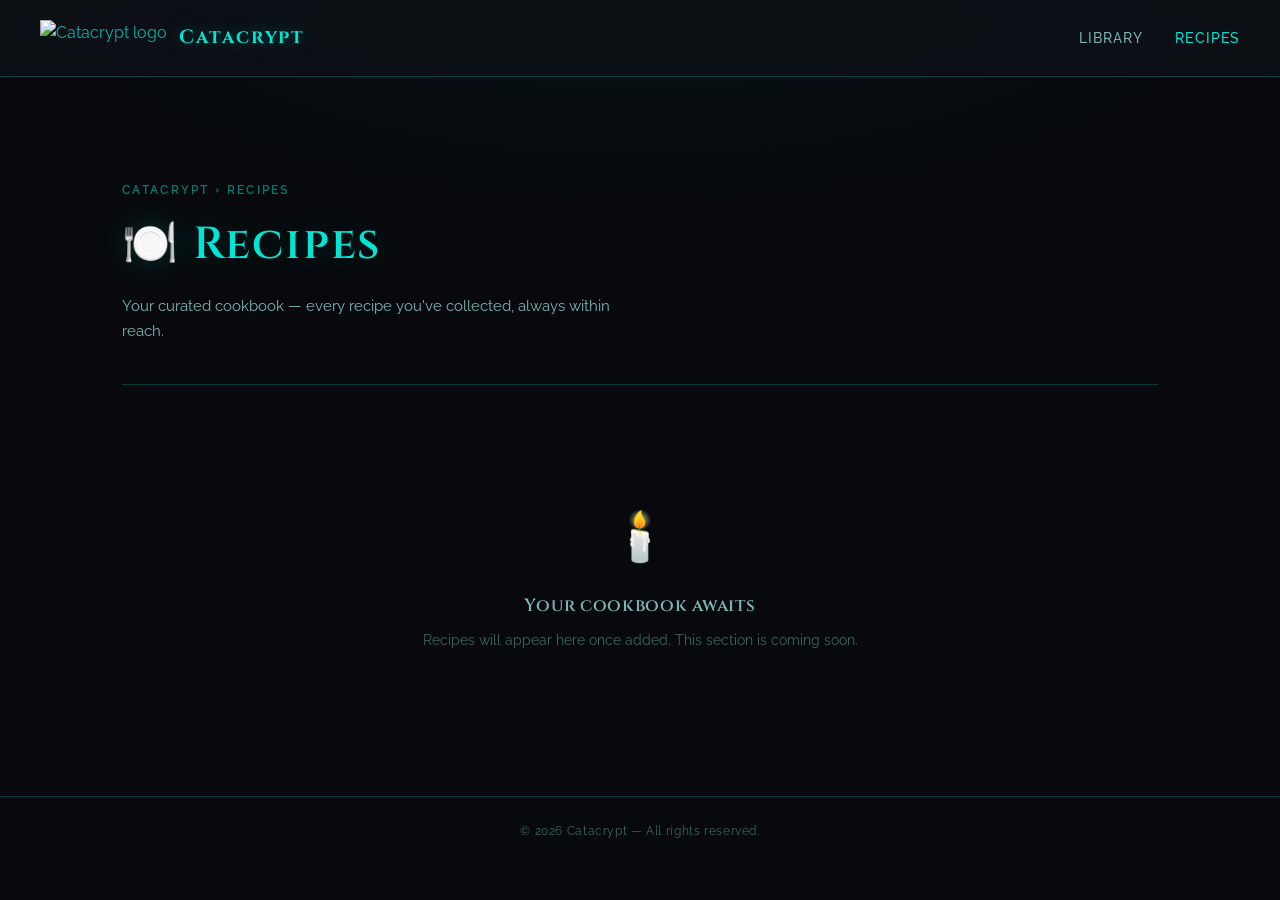
==== recipes/index.html @ 8ff2cbed "Add main landing page, shared theme, and Books/Recipes subpage placeholders Co-authored-by: sneakyca" ====
<!DOCTYPE html>
<html lang="en">
  <head>
    <meta charset="UTF-8" />
    <meta name="viewport" content="width=device-width, initial-scale=1.0" />
    <title>Recipes — Catacrypt</title>
    <link rel="icon" type="image/x-icon" href="../favicon.ico" />
    <link rel="stylesheet" href="../assets/style.css" />
    <style>
      .page-hero {
        padding: 3.5rem 0 2.5rem;
        border-bottom: 1px solid var(--teal-border);
        margin-bottom: 3rem;
      }

      .page-hero .eyebrow {
        font-size: 0.72rem;
        font-weight: 600;
        letter-spacing: 0.2em;
        text-transform: uppercase;
        color: var(--teal-dim);
        margin-bottom: 0.5rem;
      }

      .page-hero h1 {
        font-size: clamp(1.8rem, 4vw, 2.8rem);
        color: var(--teal-bright);
        text-shadow: 0 0 30px rgba(0,229,212,0.2);
        margin-bottom: 0.75rem;
      }

      .page-hero p {
        color: var(--text-secondary);
        font-size: 0.95rem;
        max-width: 520px;
      }

      .coming-soon {
        text-align: center;
        padding: 4rem 1rem;
        color: var(--text-muted);
      }

      .coming-soon .icon { font-size: 3rem; margin-bottom: 1rem; }
      .coming-soon h2 {
        font-size: 1.1rem;
        color: var(--text-secondary);
        margin-bottom: 0.5rem;
      }
      .coming-soon p { font-size: 0.88rem; }
    </style>
  </head>
  <body>
    <header class="site-header">
      <a href="../index.html" class="logo-link">
        <img src="../assets/logo.png" alt="Catacrypt logo" class="logo-img" />
        <span class="brand">Catacrypt</span>
      </a>
      <nav>
        <a href="../books/index.html">Library</a>
        <a href="index.html" class="active">Recipes</a>
      </nav>
    </header>

    <main class="page-content">
      <div class="page-hero">
        <p class="eyebrow">Catacrypt &rsaquo; Recipes</p>
        <h1>🍽️ Recipes</h1>
        <p>Your curated cookbook — every recipe you've collected, always within reach.</p>
      </div>

      <div class="coming-soon">
        <div class="icon">🕯️</div>
        <h2>Your cookbook awaits</h2>
        <p>Recipes will appear here once added. This section is coming soon.</p>
      </div>
    </main>

    <footer class="site-footer">
      &copy; <span id="yr"></span> Catacrypt &mdash; All rights reserved.
    </footer>
    <script>document.getElementById('yr').textContent = new Date().getFullYear();</script>
  </body>
</html>
---- assets/style.css ----
@import url('https://fonts.googleapis.com/css2?family=Cinzel:wght@400;600;700&family=Raleway:wght@300;400;500;600&display=swap');

/* ── Design tokens ─────────────────────────────────────────── */
:root {
  --bg-base:       #07090c;
  --bg-surface:    #0d1117;
  --bg-card:       #111820;
  --bg-card-hover: #162028;

  --teal-bright:   #00e5d4;
  --teal-mid:      #00b4aa;
  --teal-dim:      #007a72;
  --teal-glow:     rgba(0, 229, 212, 0.12);
  --teal-border:   rgba(0, 229, 212, 0.22);

  --text-primary:  #dff0ee;
  --text-secondary:#7ab5b0;
  --text-muted:    #3d6662;

  --radius:        12px;
  --radius-lg:     20px;
  --transition:    0.25s ease;
}

/* ── Reset ─────────────────────────────────────────────────── */
*, *::before, *::after {
  margin: 0;
  padding: 0;
  box-sizing: border-box;
}

html { scroll-behavior: smooth; }

body {
  font-family: 'Raleway', sans-serif;
  font-weight: 400;
  background-color: var(--bg-base);
  color: var(--text-primary);
  min-height: 100vh;
  line-height: 1.65;
  /* subtle noise texture via svg */
  background-image:
    radial-gradient(ellipse 80% 50% at 50% -10%, rgba(0,180,170,0.07) 0%, transparent 70%);
}

/* ── Typography ────────────────────────────────────────────── */
h1, h2, h3, h4 {
  font-family: 'Cinzel', serif;
  font-weight: 600;
  letter-spacing: 0.04em;
  color: var(--text-primary);
}

a {
  color: var(--teal-mid);
  text-decoration: none;
  transition: color var(--transition);
}
a:hover { color: var(--teal-bright); }

/* ── Shared site header ────────────────────────────────────── */
.site-header {
  display: flex;
  align-items: center;
  justify-content: space-between;
  padding: 1.25rem 2.5rem;
  border-bottom: 1px solid var(--teal-border);
  background: rgba(13, 17, 23, 0.85);
  backdrop-filter: blur(10px);
  position: sticky;
  top: 0;
  z-index: 100;
}

.site-header .logo-link {
  display: flex;
  align-items: center;
  gap: 0.75rem;
  text-decoration: none;
}

.site-header .logo-img {
  height: 36px;
  width: auto;
}

.site-header .brand {
  font-family: 'Cinzel', serif;
  font-size: 1.2rem;
  font-weight: 700;
  letter-spacing: 0.1em;
  color: var(--teal-bright);
  text-shadow: 0 0 18px rgba(0,229,212,0.4);
}

.site-header nav {
  display: flex;
  gap: 2rem;
}

.site-header nav a {
  font-size: 0.85rem;
  font-weight: 500;
  letter-spacing: 0.08em;
  text-transform: uppercase;
  color: var(--text-secondary);
  transition: color var(--transition);
}
.site-header nav a:hover,
.site-header nav a.active {
  color: var(--teal-bright);
}

/* ── Page wrapper ──────────────────────────────────────────── */
.page-content {
  max-width: 1100px;
  margin: 0 auto;
  padding: 3rem 2rem 5rem;
}

/* ── Teal divider ──────────────────────────────────────────── */
.teal-line {
  width: 60px;
  height: 2px;
  background: linear-gradient(90deg, var(--teal-bright), transparent);
  margin: 1rem 0 1.5rem;
}

/* ── Cards ─────────────────────────────────────────────────── */
.card {
  background: var(--bg-card);
  border: 1px solid var(--teal-border);
  border-radius: var(--radius-lg);
  padding: 2rem;
  transition: background var(--transition), box-shadow var(--transition), border-color var(--transition);
}
.card:hover {
  background: var(--bg-card-hover);
  border-color: var(--teal-mid);
  box-shadow: 0 0 32px rgba(0,229,212,0.08);
}

/* ── Buttons ───────────────────────────────────────────────── */
.btn {
  display: inline-flex;
  align-items: center;
  gap: 0.5rem;
  padding: 0.65rem 1.4rem;
  border-radius: var(--radius);
  font-family: 'Raleway', sans-serif;
  font-size: 0.85rem;
  font-weight: 600;
  letter-spacing: 0.06em;
  text-transform: uppercase;
  cursor: pointer;
  border: none;
  transition: all var(--transition);
  text-decoration: none;
}
.btn-primary {
  background: var(--teal-dim);
  color: var(--bg-base);
}
.btn-primary:hover {
  background: var(--teal-mid);
  box-shadow: 0 0 20px rgba(0,229,212,0.25);
  color: var(--bg-base);
}
.btn-ghost {
  background: transparent;
  color: var(--teal-mid);
  border: 1px solid var(--teal-border);
}
.btn-ghost:hover {
  border-color: var(--teal-mid);
  background: var(--teal-glow);
  color: var(--teal-bright);
}

/* ── Site footer ───────────────────────────────────────────── */
.site-footer {
  border-top: 1px solid var(--teal-border);
  padding: 1.5rem 2.5rem;
  text-align: center;
  font-size: 0.78rem;
  color: var(--text-muted);
  letter-spacing: 0.05em;
}
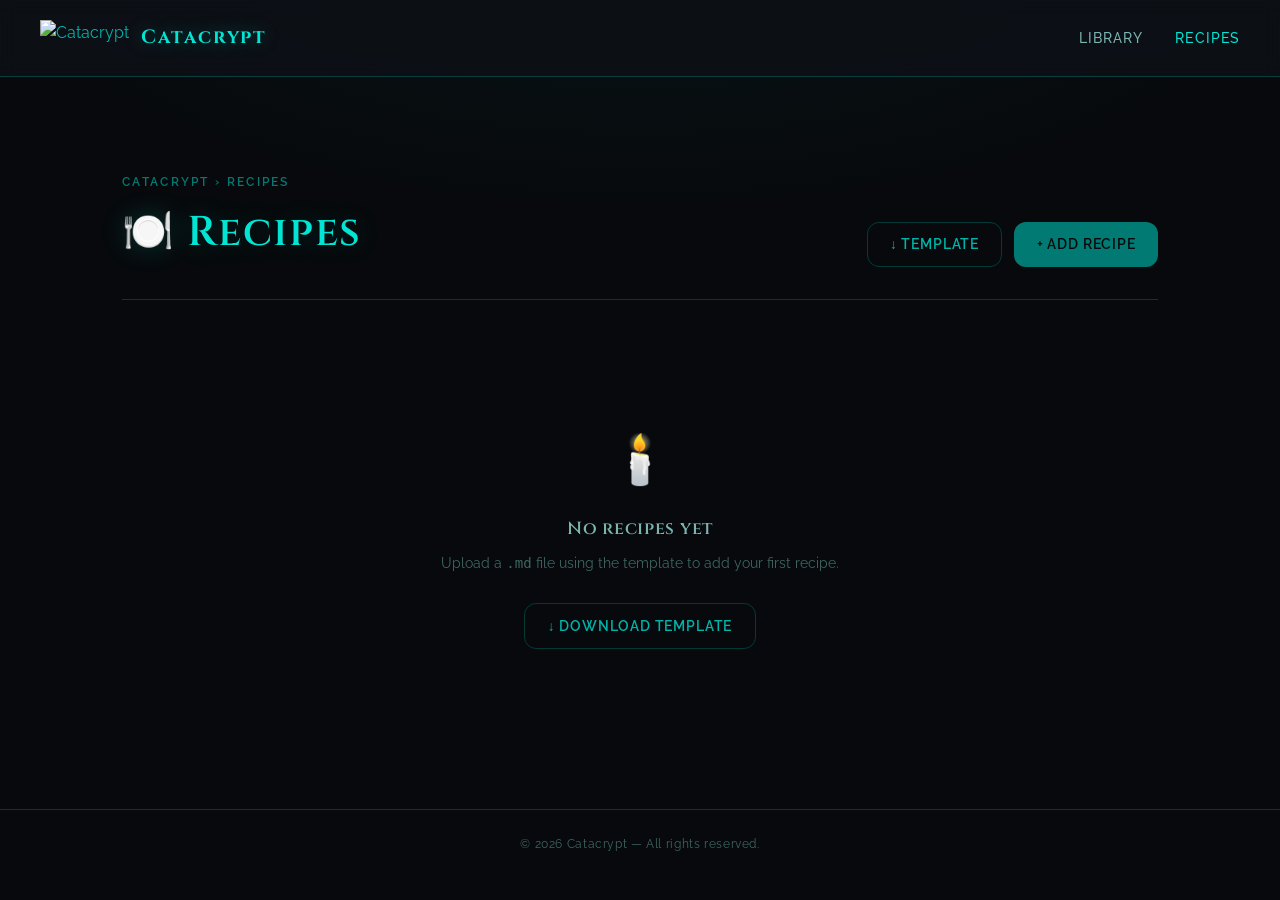
==== commit a68a81c4: "Build full Recipes app with markdown upload, portion scaling, and macros Co-authored-by: sneakycat-6" ====
--- a/recipes/index.html
+++ b/recipes/index.html
@@ -7,53 +7,143 @@
     <link rel="icon" type="image/x-icon" href="../favicon.ico" />
     <link rel="stylesheet" href="../assets/style.css" />
     <style>
+      /* ── Page header ───────────────────────────────────────── */
       .page-hero {
-        padding: 3.5rem 0 2.5rem;
+        padding: 3rem 0 2rem;
+        display: flex;
+        align-items: flex-end;
+        justify-content: space-between;
+        flex-wrap: wrap;
+        gap: 1.5rem;
         border-bottom: 1px solid var(--teal-border);
-        margin-bottom: 3rem;
-      }
-
-      .page-hero .eyebrow {
+        margin-bottom: 2.5rem;
+      }
+
+      .page-hero-text .eyebrow {
         font-size: 0.72rem;
         font-weight: 600;
         letter-spacing: 0.2em;
         text-transform: uppercase;
         color: var(--teal-dim);
-        margin-bottom: 0.5rem;
-      }
-
-      .page-hero h1 {
-        font-size: clamp(1.8rem, 4vw, 2.8rem);
+        margin-bottom: 0.4rem;
+      }
+
+      .page-hero-text h1 {
+        font-size: clamp(1.8rem, 4vw, 2.6rem);
         color: var(--teal-bright);
-        text-shadow: 0 0 30px rgba(0,229,212,0.2);
-        margin-bottom: 0.75rem;
-      }
-
-      .page-hero p {
-        color: var(--text-secondary);
-        font-size: 0.95rem;
-        max-width: 520px;
-      }
-
-      .coming-soon {
+        text-shadow: 0 0 28px rgba(0,229,212,0.2);
+      }
+
+      .page-hero-actions {
+        display: flex;
+        gap: 0.75rem;
+        flex-shrink: 0;
+      }
+
+      /* ── Recipe grid ───────────────────────────────────────── */
+      .recipe-grid {
+        display: grid;
+        grid-template-columns: repeat(auto-fill, minmax(260px, 1fr));
+        gap: 1.25rem;
+      }
+
+      .recipe-card {
+        display: flex;
+        flex-direction: column;
+        gap: 0.75rem;
+        cursor: pointer;
+        position: relative;
+        text-decoration: none;
+        color: inherit;
+      }
+
+      .recipe-card h2 {
+        font-size: 1.1rem;
+        color: var(--teal-bright);
+        line-height: 1.3;
+      }
+
+      .recipe-meta {
+        display: flex;
+        flex-wrap: wrap;
+        gap: 0.75rem;
+        font-size: 0.78rem;
+        color: var(--text-muted);
+        letter-spacing: 0.03em;
+      }
+
+      .recipe-meta span {
+        display: flex;
+        align-items: center;
+        gap: 0.3rem;
+      }
+
+      .recipe-arrow {
+        align-self: flex-start;
+        margin-top: auto;
+        font-size: 0.78rem;
+        font-weight: 600;
+        letter-spacing: 0.08em;
+        text-transform: uppercase;
+        color: var(--teal-dim);
+        transition: color 0.25s;
+      }
+
+      .recipe-card:hover .recipe-arrow { color: var(--teal-bright); }
+
+      .delete-btn {
+        position: absolute;
+        top: 0.9rem;
+        right: 0.9rem;
+        background: none;
+        border: none;
+        cursor: pointer;
+        color: var(--text-muted);
+        font-size: 1rem;
+        line-height: 1;
+        padding: 0.15rem 0.3rem;
+        border-radius: 4px;
+        transition: color 0.2s, background 0.2s;
+        z-index: 2;
+      }
+      .delete-btn:hover { color: #e05c5c; background: rgba(224,92,92,0.08); }
+
+      /* ── Empty state ───────────────────────────────────────── */
+      .empty-state {
+        grid-column: 1 / -1;
         text-align: center;
-        padding: 4rem 1rem;
+        padding: 5rem 1rem;
         color: var(--text-muted);
       }
-
-      .coming-soon .icon { font-size: 3rem; margin-bottom: 1rem; }
-      .coming-soon h2 {
-        font-size: 1.1rem;
-        color: var(--text-secondary);
-        margin-bottom: 0.5rem;
-      }
-      .coming-soon p { font-size: 0.88rem; }
+      .empty-state .icon { font-size: 3rem; margin-bottom: 1rem; }
+      .empty-state h2 { font-size: 1.1rem; color: var(--text-secondary); margin-bottom: 0.5rem; }
+      .empty-state p { font-size: 0.88rem; margin-bottom: 1.75rem; }
+
+      /* ── Toast ─────────────────────────────────────────────── */
+      .toast {
+        position: fixed;
+        bottom: 2rem;
+        right: 2rem;
+        background: var(--bg-card);
+        border: 1px solid var(--teal-border);
+        border-radius: var(--radius);
+        padding: 0.75rem 1.25rem;
+        font-size: 0.85rem;
+        color: var(--teal-bright);
+        box-shadow: 0 4px 24px rgba(0,0,0,0.4);
+        opacity: 0;
+        transform: translateY(8px);
+        transition: opacity 0.3s, transform 0.3s;
+        pointer-events: none;
+        z-index: 999;
+      }
+      .toast.show { opacity: 1; transform: translateY(0); }
     </style>
   </head>
   <body>
     <header class="site-header">
       <a href="../index.html" class="logo-link">
-        <img src="../assets/logo.png" alt="Catacrypt logo" class="logo-img" />
+        <img src="../assets/logo.png" alt="Catacrypt" class="logo-img" />
         <span class="brand">Catacrypt</span>
       </a>
       <nav>
@@ -64,21 +154,115 @@
 
     <main class="page-content">
       <div class="page-hero">
-        <p class="eyebrow">Catacrypt &rsaquo; Recipes</p>
-        <h1>🍽️ Recipes</h1>
-        <p>Your curated cookbook — every recipe you've collected, always within reach.</p>
+        <div class="page-hero-text">
+          <p class="eyebrow">Catacrypt &rsaquo; Recipes</p>
+          <h1>🍽️ Recipes</h1>
+        </div>
+        <div class="page-hero-actions">
+          <a href="../recipes/template.md" download class="btn btn-ghost">↓ Template</a>
+          <button class="btn btn-primary" id="uploadBtn">+ Add Recipe</button>
+        </div>
       </div>
 
-      <div class="coming-soon">
-        <div class="icon">🕯️</div>
-        <h2>Your cookbook awaits</h2>
-        <p>Recipes will appear here once added. This section is coming soon.</p>
-      </div>
+      <div class="recipe-grid" id="recipeGrid"></div>
     </main>
 
     <footer class="site-footer">
       &copy; <span id="yr"></span> Catacrypt &mdash; All rights reserved.
     </footer>
-    <script>document.getElementById('yr').textContent = new Date().getFullYear();</script>
+
+    <div class="toast" id="toast"></div>
+
+    <!-- Hidden file input -->
+    <input type="file" id="fileInput" accept=".md,text/markdown" style="display:none" />
+
+    <script src="../assets/recipes.js"></script>
+    <script>
+      document.getElementById('yr').textContent = new Date().getFullYear();
+
+      const grid      = document.getElementById('recipeGrid');
+      const fileInput = document.getElementById('fileInput');
+      const toastEl   = document.getElementById('toast');
+      let toastTimer;
+
+      function showToast(msg, error = false) {
+        clearTimeout(toastTimer);
+        toastEl.textContent = msg;
+        toastEl.style.color = error ? '#e05c5c' : 'var(--teal-bright)';
+        toastEl.classList.add('show');
+        toastTimer = setTimeout(() => toastEl.classList.remove('show'), 3000);
+      }
+
+      function renderGrid() {
+        const recipes = loadRecipes();
+        grid.innerHTML = '';
+
+        if (recipes.length === 0) {
+          grid.innerHTML = `
+            <div class="empty-state">
+              <div class="icon">🕯️</div>
+              <h2>No recipes yet</h2>
+              <p>Upload a <code>.md</code> file using the template to add your first recipe.</p>
+              <a href="../recipes/template.md" download class="btn btn-ghost">↓ Download Template</a>
+            </div>`;
+          return;
+        }
+
+        recipes.forEach(r => {
+          const { meta } = parseRecipe(r.raw);
+          const prep  = meta.prep_time  ? `🕐 ${meta.prep_time}` : '';
+          const cook  = meta.cook_time  ? `🔥 ${meta.cook_time}` : '';
+          const servs = meta.servings   ? `👤 ${meta.servings}` : '';
+
+          const card = document.createElement('a');
+          card.className = 'card recipe-card';
+          card.href = `recipe.html?id=${r.id}`;
+          card.innerHTML = `
+            <button class="delete-btn" title="Delete recipe" data-id="${r.id}">✕</button>
+            <h2>${r.name}</h2>
+            <div class="recipe-meta">
+              ${prep  ? `<span>${prep}</span>`  : ''}
+              ${cook  ? `<span>${cook}</span>`  : ''}
+              ${servs ? `<span>${servs} servings</span>` : ''}
+            </div>
+            <span class="recipe-arrow">Open recipe &rarr;</span>`;
+          grid.appendChild(card);
+        });
+
+        // Delete buttons (stop propagation so card link doesn't fire)
+        grid.querySelectorAll('.delete-btn').forEach(btn => {
+          btn.addEventListener('click', e => {
+            e.preventDefault();
+            e.stopPropagation();
+            if (!confirm('Delete this recipe?')) return;
+            deleteRecipe(btn.dataset.id);
+            renderGrid();
+            showToast('Recipe deleted.');
+          });
+        });
+      }
+
+      // ── Upload flow ──────────────────────────────────────────
+      document.getElementById('uploadBtn').addEventListener('click', () => fileInput.click());
+
+      fileInput.addEventListener('change', () => {
+        const file = fileInput.files[0];
+        if (!file) return;
+        const reader = new FileReader();
+        reader.onload = e => {
+          try {
+            const recipe = addRecipe(e.target.result);
+            renderGrid();
+            showToast(`"${recipe.name}" added.`);
+          } catch (err) {
+            showToast('Could not parse the file. Check the format.', true);
+          }
+          fileInput.value = '';
+        };
+        reader.readAsText(file);
+      });
+
+      renderGrid();
+    </script>
   </body>
 </html>
